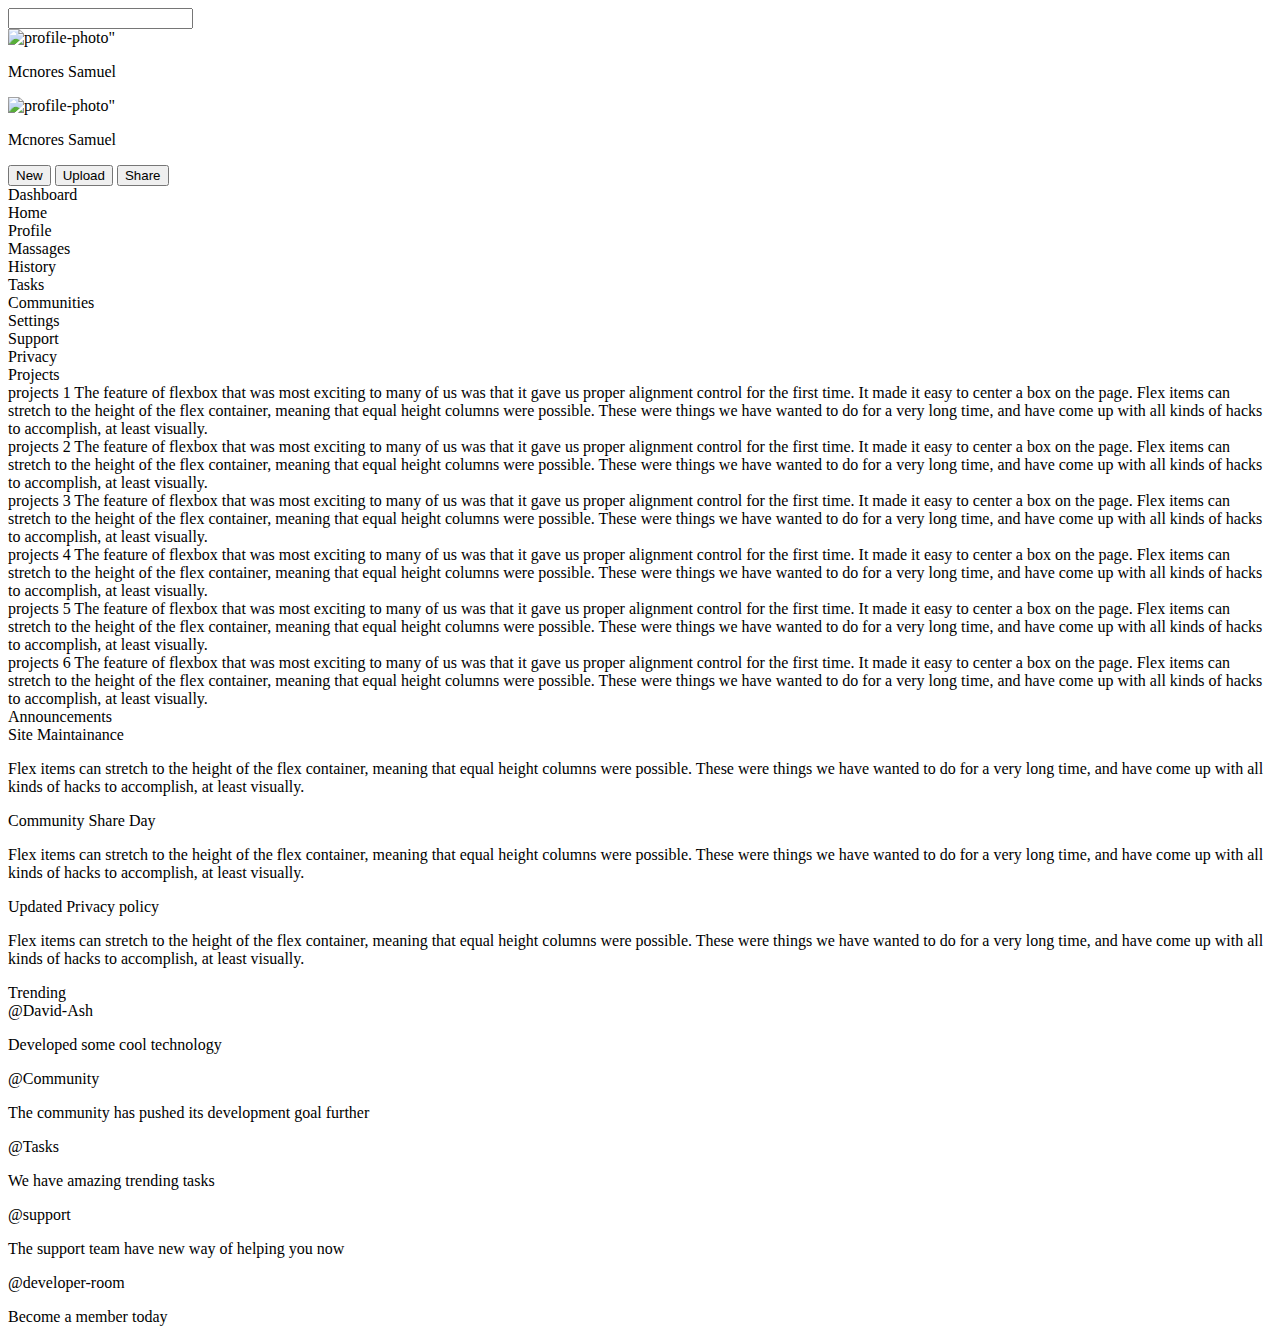
==== index.html @ d77aa501 "first commit" ====
<!DOCTYPE html>
<html lang="en">
    <head>
        <meta charset="UTF-8">
        <meta http-equiv="X-UA-Compatible" content="IE=edge">
        <meta name="viewport" content="width=device-width, initial-scale=1.0">
        <link rel="stylesheet" href="https://cdn.jsdelivr.net/npm/@mdi/font@7.1.96/css/materialdesignicons.min.css">
        <link rel="stylesheet" href="css-file/layout.css">
        <title>Dashboard</title>
    </head>
    <body>
        <div class="main-container">
            <div class="heading">
                <div class="upperhead">
                    <div class="searchbar">
                        <label for="user-search">
                            <span class="mdi mdi-magnify searchIcon"></span>
                            <input list="search-list" type="search" name="user-search" id="user-search">
                            <datalist id="search-list">
                                <option value="Home"></option>
                                <option value="Profile"></option>
                                <option value="Massages"></option>
                                <option value="History"></option>
                                <option value="Tasks"></option>
                                <option value="Communities"></option>
                                <option value="Projects"></option>
                                <option value="announcements"></option>
                                <option value="Calculator"></option>
                                <option value="Portfolio"></option>
                            </datalist>
                        </label>
                        <div class="details">
                            <span class="mdi mdi-bell-ring"></span>
                            <img src="images/profile.jpeg" alt=profile-photo" width="50" height="50">
                            <p class="myname">Mcnores Samuel</p>
                        </div>
                    </div>
                    <div class="admininfo">
                        <div class="admin">
                            <img src="images/profile.jpeg" alt=profile-photo" width="50" height="50">
                            <p>Mcnores Samuel</p>
                        </div>
                        <div class="buttons">
                            <button class="new">New</button>
                            <button class="upload">Upload</button>
                            <button class="share">Share</button>
                        </div>
                    </div>
                </div>
            </div>
            <div class="left-sidebar">
                <header><span class="mdi mdi-view-dashboard"></span> Dashboard</header>
                <div class="activities">
                    <div class="home"> <span class="mdi mdi-home"></span> Home</div>
                    <div class="profile"><span class="mdi mdi-account"></span> Profile</div>
                    <div class="messages"> <span class="mdi mdi-message"></span> Massages</div>
                    <div class="history"><span class="mdi mdi-history"></span> History</div>
                    <div class="tasks"><span class="mdi mdi-table-of-contents"></span> Tasks</div>
                    <div class="community"><span class="mdi mdi-account-group"></span> Communities</div>
                </div>
                <div class="technical">
                    <div class="settings"><span class="mdi mdi-cog"></span> Settings</div>
                    <div class="support"><span class="mdi mdi-face-agent"></span> Support</div>
                    <div class="privacy"><span class="mdi mdi-shield-lock"></span> Privacy</div>
                </div>
            </div>
            <div class="main">
                <header>Projects</header>
                <div class="project-container">
                    <div class="projects">projects 1
                        The feature of flexbox that was most exciting to many of us was that it gave us proper alignment control for the first time. It made it easy to center a box on the page. Flex items can stretch to the height of the flex container, meaning that equal height columns were possible. These were things we have wanted to do for a very long time, and have come up with all kinds of hacks to accomplish, at least visually.
                    </div>
                    <div class="projects">projects 2
                        The feature of flexbox that was most exciting to many of us was that it gave us proper alignment control for the first time. It made it easy to center a box on the page. Flex items can stretch to the height of the flex container, meaning that equal height columns were possible. These were things we have wanted to do for a very long time, and have come up with all kinds of hacks to accomplish, at least visually.
                    </div>
                    <div class="projects">projects 3
                        The feature of flexbox that was most exciting to many of us was that it gave us proper alignment control for the first time. It made it easy to center a box on the page. Flex items can stretch to the height of the flex container, meaning that equal height columns were possible. These were things we have wanted to do for a very long time, and have come up with all kinds of hacks to accomplish, at least visually.
                    </div>
                    <div class="projects">projects 4
                        The feature of flexbox that was most exciting to many of us was that it gave us proper alignment control for the first time. It made it easy to center a box on the page. Flex items can stretch to the height of the flex container, meaning that equal height columns were possible. These were things we have wanted to do for a very long time, and have come up with all kinds of hacks to accomplish, at least visually.
                    </div>
                    <div class="projects">projects 5
                        The feature of flexbox that was most exciting to many of us was that it gave us proper alignment control for the first time. It made it easy to center a box on the page. Flex items can stretch to the height of the flex container, meaning that equal height columns were possible. These were things we have wanted to do for a very long time, and have come up with all kinds of hacks to accomplish, at least visually.
                    </div>
                    <div class="projects">projects 6
                        The feature of flexbox that was most exciting to many of us was that it gave us proper alignment control for the first time. It made it easy to center a box on the page. Flex items can stretch to the height of the flex container, meaning that equal height columns were possible. These were things we have wanted to do for a very long time, and have come up with all kinds of hacks to accomplish, at least visually.
                    </div>
                </div>
            </div>
            <div class="right-sidebar">
                <header>Announcements</header>
                <div class="right">
                    <div class="content-holder1">
                        <div class="maintainance">
                            <header class="right-header">Site Maintainance</header>
                            <p class="special-info"> Flex items can stretch to the height of the flex container, meaning that equal height columns were possible. These were things we have wanted to do for a very long time, and have come up with all kinds of hacks to accomplish, at least visually.</p>
                        </div>
                        <div class="community">
                            <header class="right-header">Community Share Day</header>
                            <p class="special-info"> Flex items can stretch to the height of the flex container, meaning that equal height columns were possible. These were things we have wanted to do for a very long time, and have come up with all kinds of hacks to accomplish, at least visually.</p>
                        </div>
                        <div class="policy">
                            <header class="right-header">Updated Privacy policy</header>
                            <p class="special-info"> Flex items can stretch to the height of the flex container, meaning that equal height columns were possible. These were things we have wanted to do for a very long time, and have come up with all kinds of hacks to accomplish, at least visually.</p>
                        </div>
                    </div>
                    <header>Trending</header>
                    <div class="content-holder2">
                        <div class="person1">
                            <span class="mdi mdi-account"></span> @David-Ash
                            <p>Developed some cool technology</p>
                        </div>
                        <div class="person2">
                            <span class="mdi mdi-account"></span> @Community
                            <p>The community has pushed its development goal further</p>
                        </div>
                        <div class="person3">
                            <span class="mdi mdi-account"></span> @Tasks
                            <p>We have amazing trending tasks</p>
                        </div>
                        <div class="person4">
                            <span class="mdi mdi-account"></span> @support
                            <p>The support team have new way of helping you now</p>
                        </div>
                        <div class="person5">
                            <span class="mdi mdi-account"></span> @developer-room
                            <p>Become a member today</p>
                        </div>
                    </div>
                </div>
            </div>
            <div class="footer"></div>
        </div>
        
    </body>
</html>
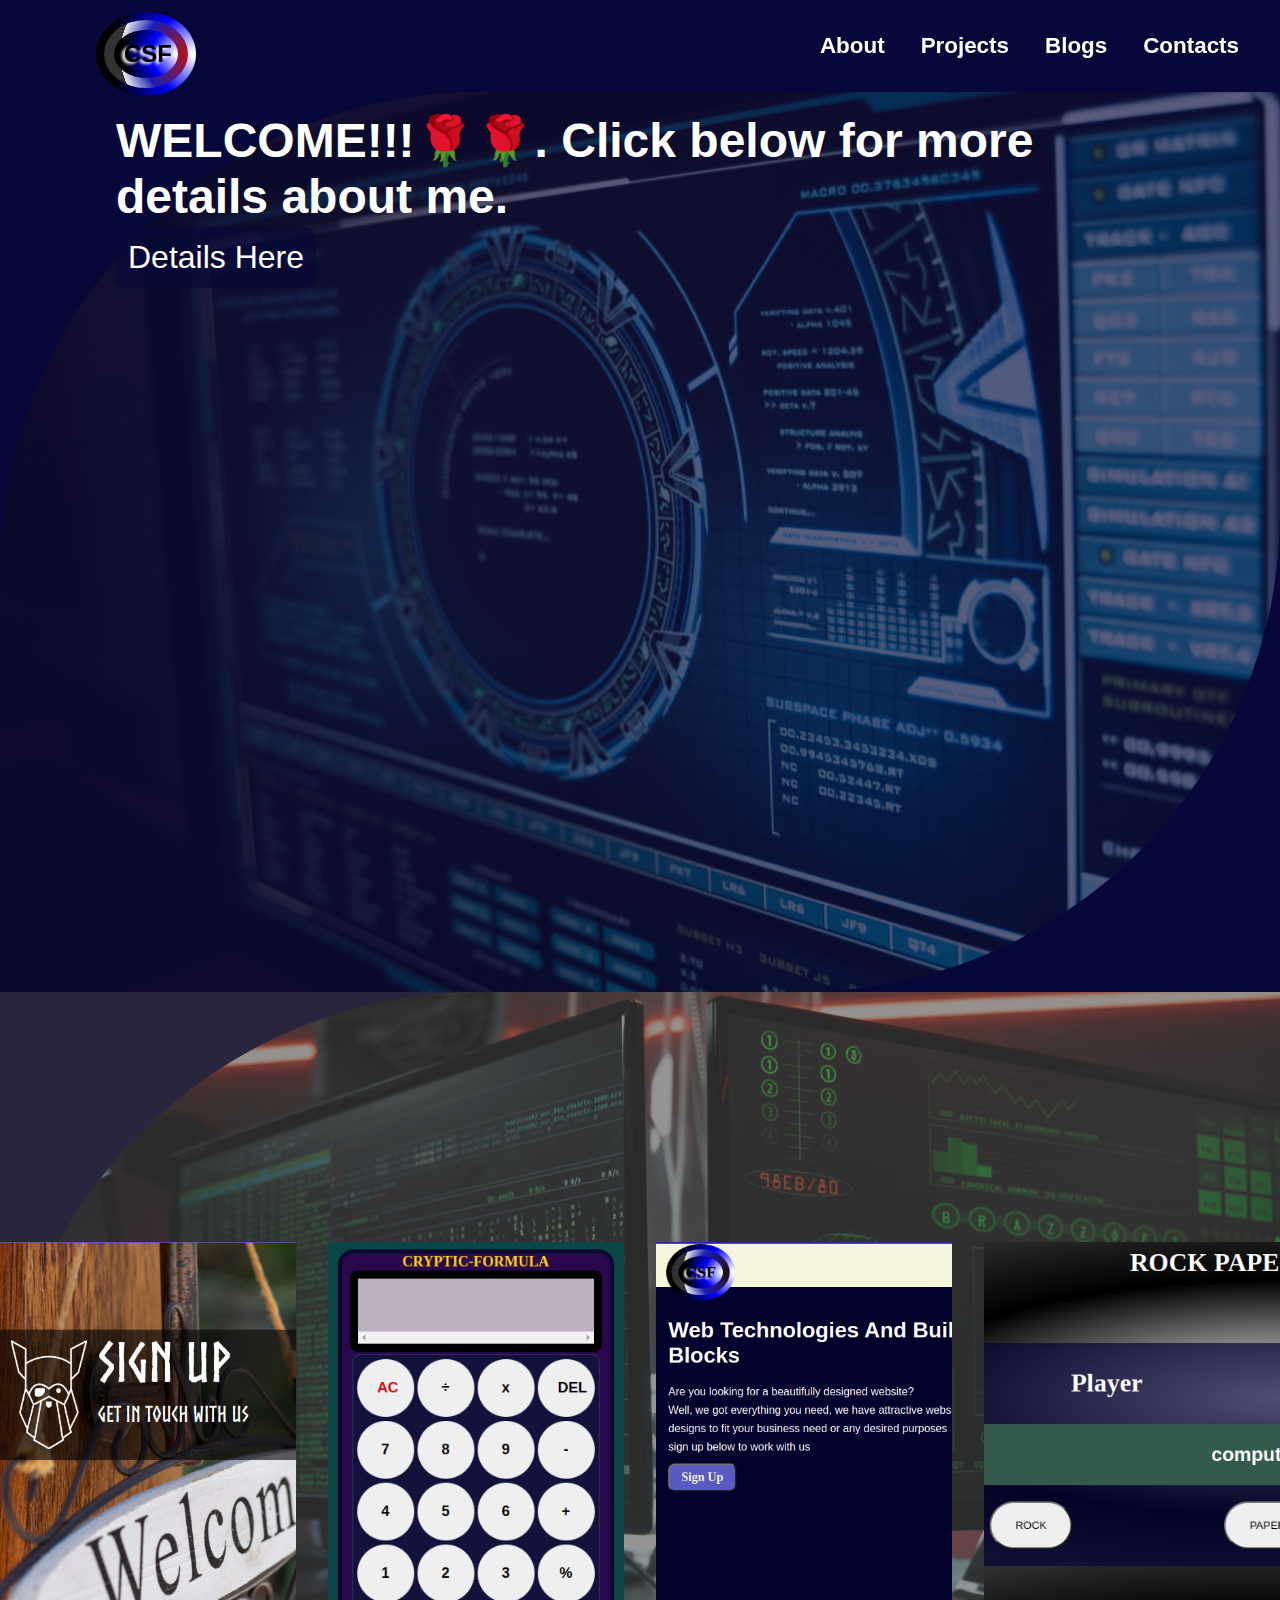
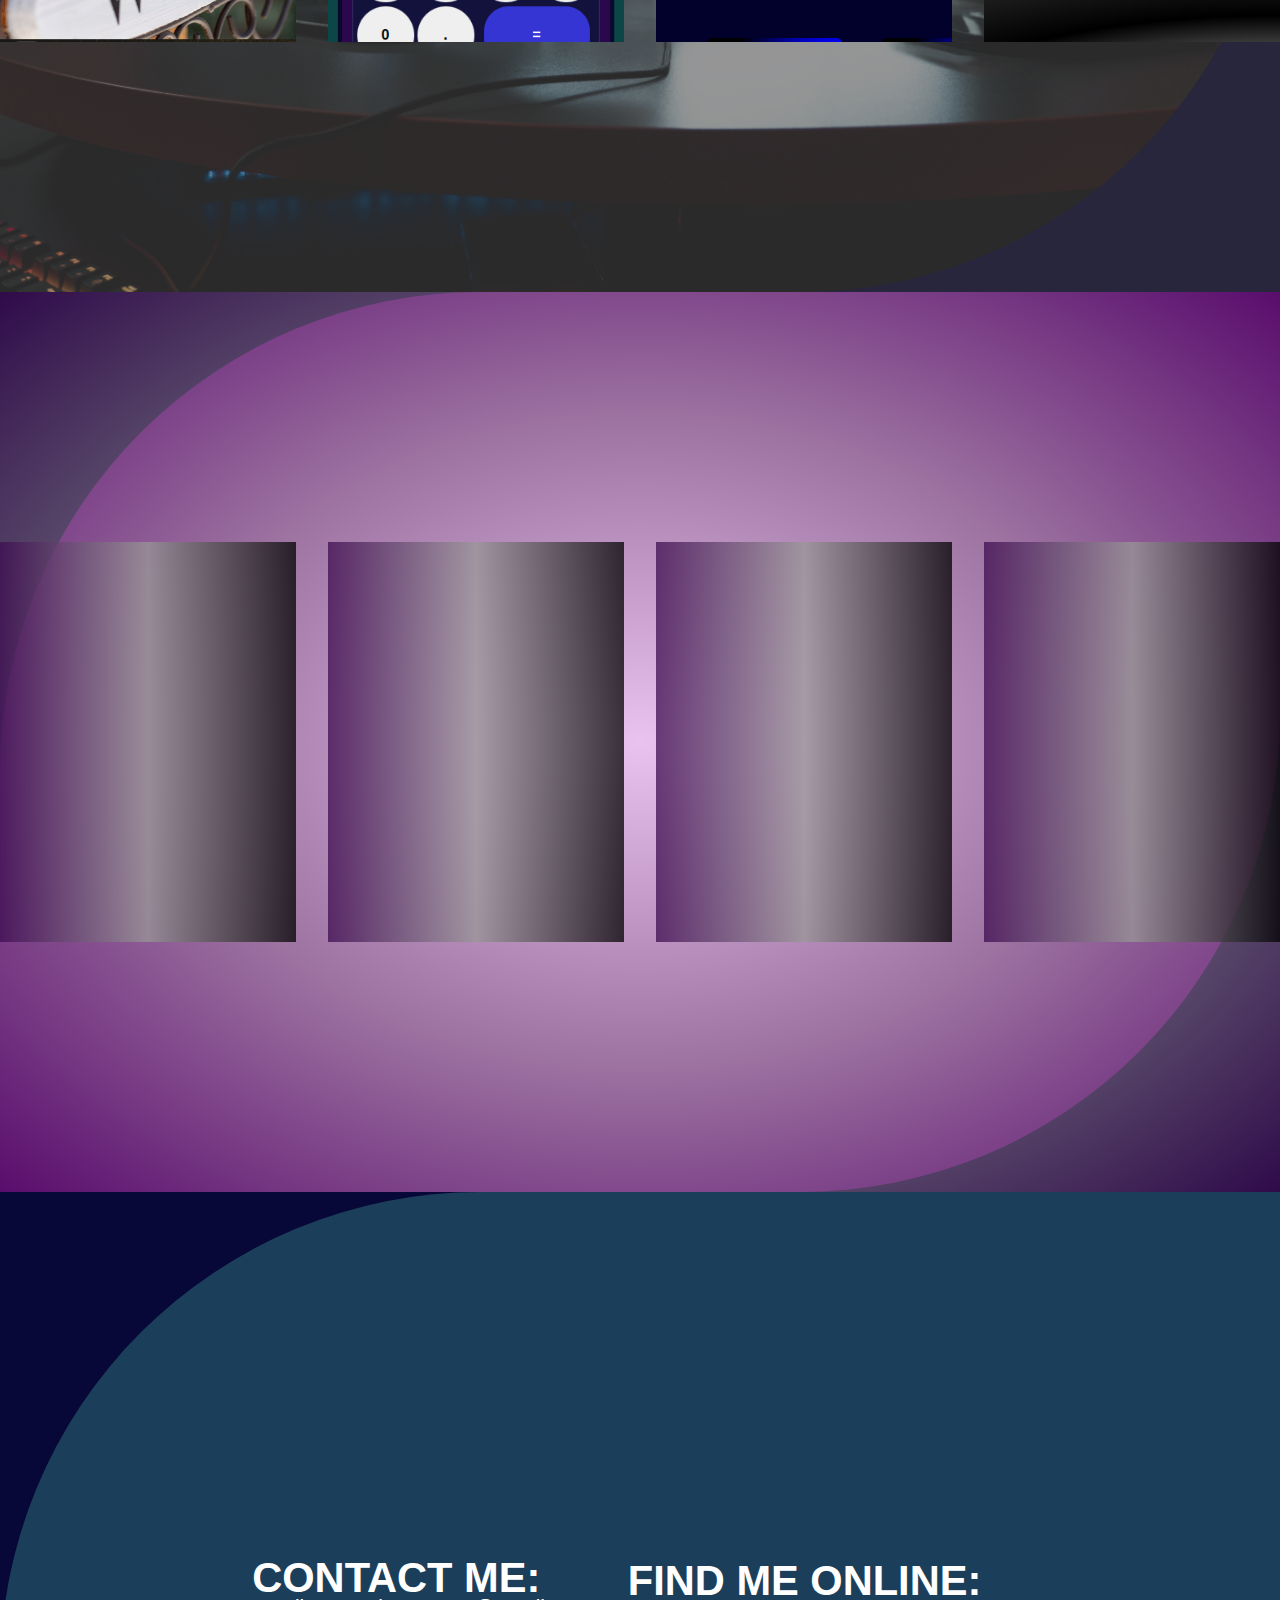
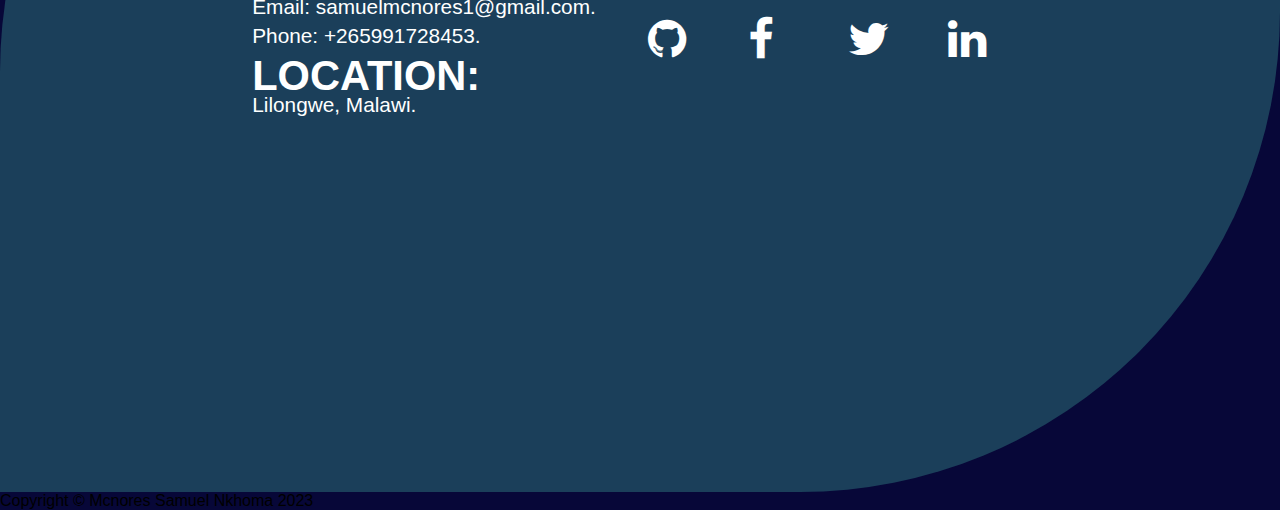
==== commit 2ab0356c: "this is one mega web profile" ====
--- a/index.html
+++ b/index.html
@@ -4,133 +4,86 @@
         <meta charset="UTF-8">
         <meta http-equiv="X-UA-Compatible" content="IE=edge">
         <meta name="viewport" content="width=device-width, initial-scale=1.0">
-        <link rel="stylesheet" href="https://cdn.jsdelivr.net/npm/@mdi/font@7.1.96/css/materialdesignicons.min.css">
-        <link rel="stylesheet" href="css-file/layout.css">
-        <title>Dashboard</title>
+        <link rel="stylesheet" href="/my_portfolio/css/headerAndlogo.css">
+        <link rel="stylesheet" href="/my_portfolio/css/animation.css">
+        <link rel="stylesheet" href="/my_portfolio/css/main.css">
+        <link rel="stylesheet" href="https://cdnjs.cloudflare.com/ajax/libs/font-awesome/4.7.0/css/font-awesome.min.css">
+        <script src="/my_portfolio/js_files/animation.js" defer></script>
+        <title>My portfolio</title>
     </head>
     <body>
-        <div class="main-container">
-            <div class="heading">
-                <div class="upperhead">
-                    <div class="searchbar">
-                        <label for="user-search">
-                            <span class="mdi mdi-magnify searchIcon"></span>
-                            <input list="search-list" type="search" name="user-search" id="user-search">
-                            <datalist id="search-list">
-                                <option value="Home"></option>
-                                <option value="Profile"></option>
-                                <option value="Massages"></option>
-                                <option value="History"></option>
-                                <option value="Tasks"></option>
-                                <option value="Communities"></option>
-                                <option value="Projects"></option>
-                                <option value="announcements"></option>
-                                <option value="Calculator"></option>
-                                <option value="Portfolio"></option>
-                            </datalist>
-                        </label>
-                        <div class="details">
-                            <span class="mdi mdi-bell-ring"></span>
-                            <img src="images/profile.jpeg" alt=profile-photo" width="50" height="50">
-                            <p class="myname">Mcnores Samuel</p>
-                        </div>
+        <nav class="navigation">
+            <div class="logo">
+              <div class="below">
+                  <div class="inlogo"><span>CSF</span></div>
+              </div>
+          </div>
+            <ul class="nav-container">
+                <li class="list"><a href="#about">About</a></li>
+                <li class="list"><a href="#projects">Projects</a></li>
+                <li class="list"><a href="#blogs">Blogs</a></li>
+                <li class="list"><a href="#contacts">Contacts</a></li>
+            </ul>
+        </nav>
+        <div class="about-info">
+            <section class="about" id="about">
+                    <div class="my-info">
+                        <div class="writeInfo">WELCOME!!!🌹🌹. Click below for more details about me.</div>
+                        <button>Details Here</button>
                     </div>
-                    <div class="admininfo">
-                        <div class="admin">
-                            <img src="images/profile.jpeg" alt=profile-photo" width="50" height="50">
-                            <p>Mcnores Samuel</p>
-                        </div>
-                        <div class="buttons">
-                            <button class="new">New</button>
-                            <button class="upload">Upload</button>
-                            <button class="share">Share</button>
-                        </div>
+                </div>
+            </section>
+        </div>
+        <section class="projects" id="projects">
+            <div class="projects-sec">
+                <div class="project1"></div>
+                <div class="project2"></div>
+                <div class="project3"></div>
+                <div class="project4"></div>
+            </div>
+        </section>
+        <section class="blogs" id="blogs">
+            <div class="blog-sec">
+                <div class="post1"></div>
+                <div class="post2"></div>
+                <div class="post3"></div>
+                <div class="post4"></div>
+            </div>
+        </section>
+        <section class="contacts" id="contacts">
+            <div class="contact-sec">
+                <div>
+                    <h1>CONTACT ME:</h1>
+                    <p>Email: samuelmcnores1@gmail.com.</p>
+                    <p>Phone: +265991728453.</p>
+                    <h1 class="location">LOCATION:</h1>
+                    <p>Lilongwe, Malawi.</p>
+                </div>
+                <div class="online">
+                    <h1 class="head">FIND ME ONLINE:</h1>
+                    <div class="icon-holder1">
+                        <a href="https://github.com/Mcnores-Samuel" class="icon" target="_blank">
+                            <i class="fa fa-github fa-2x"></i>
+                        </a>
+                    </div>
+                    <div class="icon-holder2">
+                        <a href="https://web.facebook.com/mcnores.samuel.3" class="icon" target="_blank">
+                            <i class="fa fa-facebook fa-2x"></i>
+                        </a>
+                    </div>
+                    <div class="icon-holder3">
+                        <a href="https://twitter.com/SMcnores" class="icon" target="_blank">
+                            <i class="fa fa-twitter fa-2x"></i>
+                        </a>
+                    </div>
+                    <div class="icon-holder4">
+                        <a href="https://www.linkedin.com/in/mcnores-samuel-a4020b21b/" class="icon" target="_blank">
+                            <i class="fa fa-linkedin fa-2x"></i>
+                        </a>
                     </div>
                 </div>
             </div>
-            <div class="left-sidebar">
-                <header><span class="mdi mdi-view-dashboard"></span> Dashboard</header>
-                <div class="activities">
-                    <div class="home"> <span class="mdi mdi-home"></span> Home</div>
-                    <div class="profile"><span class="mdi mdi-account"></span> Profile</div>
-                    <div class="messages"> <span class="mdi mdi-message"></span> Massages</div>
-                    <div class="history"><span class="mdi mdi-history"></span> History</div>
-                    <div class="tasks"><span class="mdi mdi-table-of-contents"></span> Tasks</div>
-                    <div class="community"><span class="mdi mdi-account-group"></span> Communities</div>
-                </div>
-                <div class="technical">
-                    <div class="settings"><span class="mdi mdi-cog"></span> Settings</div>
-                    <div class="support"><span class="mdi mdi-face-agent"></span> Support</div>
-                    <div class="privacy"><span class="mdi mdi-shield-lock"></span> Privacy</div>
-                </div>
-            </div>
-            <div class="main">
-                <header>Projects</header>
-                <div class="project-container">
-                    <div class="projects">projects 1
-                        The feature of flexbox that was most exciting to many of us was that it gave us proper alignment control for the first time. It made it easy to center a box on the page. Flex items can stretch to the height of the flex container, meaning that equal height columns were possible. These were things we have wanted to do for a very long time, and have come up with all kinds of hacks to accomplish, at least visually.
-                    </div>
-                    <div class="projects">projects 2
-                        The feature of flexbox that was most exciting to many of us was that it gave us proper alignment control for the first time. It made it easy to center a box on the page. Flex items can stretch to the height of the flex container, meaning that equal height columns were possible. These were things we have wanted to do for a very long time, and have come up with all kinds of hacks to accomplish, at least visually.
-                    </div>
-                    <div class="projects">projects 3
-                        The feature of flexbox that was most exciting to many of us was that it gave us proper alignment control for the first time. It made it easy to center a box on the page. Flex items can stretch to the height of the flex container, meaning that equal height columns were possible. These were things we have wanted to do for a very long time, and have come up with all kinds of hacks to accomplish, at least visually.
-                    </div>
-                    <div class="projects">projects 4
-                        The feature of flexbox that was most exciting to many of us was that it gave us proper alignment control for the first time. It made it easy to center a box on the page. Flex items can stretch to the height of the flex container, meaning that equal height columns were possible. These were things we have wanted to do for a very long time, and have come up with all kinds of hacks to accomplish, at least visually.
-                    </div>
-                    <div class="projects">projects 5
-                        The feature of flexbox that was most exciting to many of us was that it gave us proper alignment control for the first time. It made it easy to center a box on the page. Flex items can stretch to the height of the flex container, meaning that equal height columns were possible. These were things we have wanted to do for a very long time, and have come up with all kinds of hacks to accomplish, at least visually.
-                    </div>
-                    <div class="projects">projects 6
-                        The feature of flexbox that was most exciting to many of us was that it gave us proper alignment control for the first time. It made it easy to center a box on the page. Flex items can stretch to the height of the flex container, meaning that equal height columns were possible. These were things we have wanted to do for a very long time, and have come up with all kinds of hacks to accomplish, at least visually.
-                    </div>
-                </div>
-            </div>
-            <div class="right-sidebar">
-                <header>Announcements</header>
-                <div class="right">
-                    <div class="content-holder1">
-                        <div class="maintainance">
-                            <header class="right-header">Site Maintainance</header>
-                            <p class="special-info"> Flex items can stretch to the height of the flex container, meaning that equal height columns were possible. These were things we have wanted to do for a very long time, and have come up with all kinds of hacks to accomplish, at least visually.</p>
-                        </div>
-                        <div class="community">
-                            <header class="right-header">Community Share Day</header>
-                            <p class="special-info"> Flex items can stretch to the height of the flex container, meaning that equal height columns were possible. These were things we have wanted to do for a very long time, and have come up with all kinds of hacks to accomplish, at least visually.</p>
-                        </div>
-                        <div class="policy">
-                            <header class="right-header">Updated Privacy policy</header>
-                            <p class="special-info"> Flex items can stretch to the height of the flex container, meaning that equal height columns were possible. These were things we have wanted to do for a very long time, and have come up with all kinds of hacks to accomplish, at least visually.</p>
-                        </div>
-                    </div>
-                    <header>Trending</header>
-                    <div class="content-holder2">
-                        <div class="person1">
-                            <span class="mdi mdi-account"></span> @David-Ash
-                            <p>Developed some cool technology</p>
-                        </div>
-                        <div class="person2">
-                            <span class="mdi mdi-account"></span> @Community
-                            <p>The community has pushed its development goal further</p>
-                        </div>
-                        <div class="person3">
-                            <span class="mdi mdi-account"></span> @Tasks
-                            <p>We have amazing trending tasks</p>
-                        </div>
-                        <div class="person4">
-                            <span class="mdi mdi-account"></span> @support
-                            <p>The support team have new way of helping you now</p>
-                        </div>
-                        <div class="person5">
-                            <span class="mdi mdi-account"></span> @developer-room
-                            <p>Become a member today</p>
-                        </div>
-                    </div>
-                </div>
-            </div>
-            <div class="footer"></div>
-        </div>
-        
+        </section>
+        <footer>Copyright &COPY; Mcnores Samuel Nkhoma 2023</footer>
     </body>
 </html>--- a/my_portfolio/css/headerAndlogo.css
+++ b/my_portfolio/css/headerAndlogo.css
@@ -0,0 +1,58 @@
+.below {
+    background: radial-gradient(circle at 100%, rgb(182, 21, 21), rgb(26, 29, 179) 50%, #eee 75%, #333 75%);
+    padding: 10px;
+    border-radius: 50%;
+}
+
+.logo {
+    width: 100px;
+    background: radial-gradient(circle at 100%, white 3%, blue 40%, rgb(2, 2, 2) 80%);
+    padding: 8px;
+    font-weight: bolder;
+    font-size: x-large;
+    font-stretch: expanded;
+    border-radius: 50%;
+    transition: transform .6s ease-in-out;
+    position: absolute;
+    top: 12px;
+    left: 6rem;
+}
+
+.inlogo {
+    padding: 10px;
+    border-radius: 50%;
+    background: radial-gradient(circle at 100%, white 3%, blue 40%, black 80%);
+}
+
+span {
+    text-shadow: -3px 2px 3px white;
+}
+
+.navigation {
+    padding: 25px;
+    position: sticky;
+    top: -1px;
+}
+.nav-container {
+    display: flex;
+    justify-content: flex-end;
+}
+
+.list {
+    list-style-type: none;
+    padding: 8px 16px;
+    transition: .5s ease-in-out;
+    padding-left: 20px;
+}
+
+.list:hover {
+    transform: scale(1.5);
+    font-size: 1.9rem;
+}
+
+a {
+    text-decoration: none;
+    font-size: 1.4rem;
+    font-weight: bold;
+    color: white;
+}
--- a/my_portfolio/css/animation.css
+++ b/my_portfolio/css/animation.css
@@ -0,0 +1,11 @@
+.introInfo {
+    border-right: .05em solid;
+    animation: caret 1s steps(1) infinite;
+  }
+  
+  @keyframes caret {
+    50% {
+      border-color: transparent;
+    }
+  }
+
--- a/my_portfolio/css/main.css
+++ b/my_portfolio/css/main.css
@@ -0,0 +1,153 @@
+:root {
+    --backgrounds: #07073ba6;;
+}
+html {
+    scroll-behavior: smooth;
+}
+* {
+    margin: 0;
+    padding: 0;
+    box-sizing: border-box;
+}
+
+body {
+    background-color: #070738;
+    position: relative;
+    font-family:  sans-serif, system-ui, -apple-system, BlinkMacSystemFont, 'Segoe UI', Roboto, Oxygen, Ubuntu, Cantarell, 'Open Sans', 'Helvetica Neue';
+}
+.about-info {
+    background-image: url(../images/pexels-tima-miroshnichenko-5380642.jpg);
+    background-repeat: no-repeat;
+    background-size: cover;
+}
+
+.my-info {
+    width: 80%;
+    margin-left: 6rem;
+}
+
+.about, .projects, .blogs, .contacts {
+    width: 100vw;
+    height: 100vh;
+}
+
+.navigation, .about {
+    background-color: var(--backgrounds);
+}
+
+.projects, .blogs, .contacts, .about-info{
+    border-top-left-radius: 30rem;
+    border-bottom-right-radius: 30rem;
+}
+
+.about {
+    color: #ffffff;
+    font-size: 3rem;
+    font-weight: bold;
+    padding: 20px;
+    overflow: auto;
+}
+
+button {
+    padding: 12px;
+    font-size: 2rem;
+    color: #ffffff;
+    border: none;
+    border-radius: 12px;
+    background-color: var(--backgrounds);
+}
+
+button:hover{
+    transition: .4s ease-out;
+    transform: scale(1.2);
+    box-shadow: -3px 3px 3px 5px rgb(55, 120, 122);
+    cursor: pointer;
+}
+/**/
+.projects-sec, .blog-sec, .contact-sec {
+    width: 100%;
+    height: 100%;
+    display: flex;
+    justify-content: center;
+    align-items: center;
+    gap: 2rem;
+}
+
+.projects-sec {
+    background-color: #423f3f8c;
+}
+.projects {
+    background-image: url(../images/pexels-tima-miroshnichenko-5380792.jpg);
+    background-repeat: no-repeat;
+    background-size: cover;
+}
+
+.projects > div > div, .blogs > div > div {
+    width: 300px;
+    height: 400px;
+    background-repeat: no-repeat;
+    background-size: cover;
+}
+ 
+.project1 {
+    background-image: url(../images/sign-up.png);
+}
+
+.project2 {
+    background-image: url(../images/calculator.png);
+}
+
+.project3 {
+    background-image: url(../images/homepage.png);
+}
+.project4 {
+    background-image: url(../images/game.png);
+}
+.introInfo {
+    text-shadow: none;
+}
+
+.blog-sec {
+    background: radial-gradient(#ffffffbf, #999797bf, #3d0c50bf);
+}
+
+.blog-sec > div {
+    background: linear-gradient(270deg, #000000bf, #999797bf, #3d0c50bf);
+}
+.blogs {
+    background-color: #ad0fc2;
+}
+
+.contacts {
+    background: #1b3f5a;
+    color: white;
+    font-size: 1.3rem;
+    line-height: 1.8rem;
+}
+
+.online {
+    display: grid;
+    grid-template-columns: repeat(4, 100px);
+    grid-template-rows: repeat(3, 50px);
+}
+
+.head {
+    grid-column: 1 / 5;
+    grid-row: 1 / 2;
+}
+.location {
+    margin-top: 12px;
+}
+/* Style all font awesome icons */
+.icon {
+    padding: 20px;
+    width: 50px;
+    text-align: center;
+    text-decoration: none;
+  }
+  
+  /* Add a hover effect if you want */
+  .fa:hover {
+    opacity: 0.7;
+  }
+  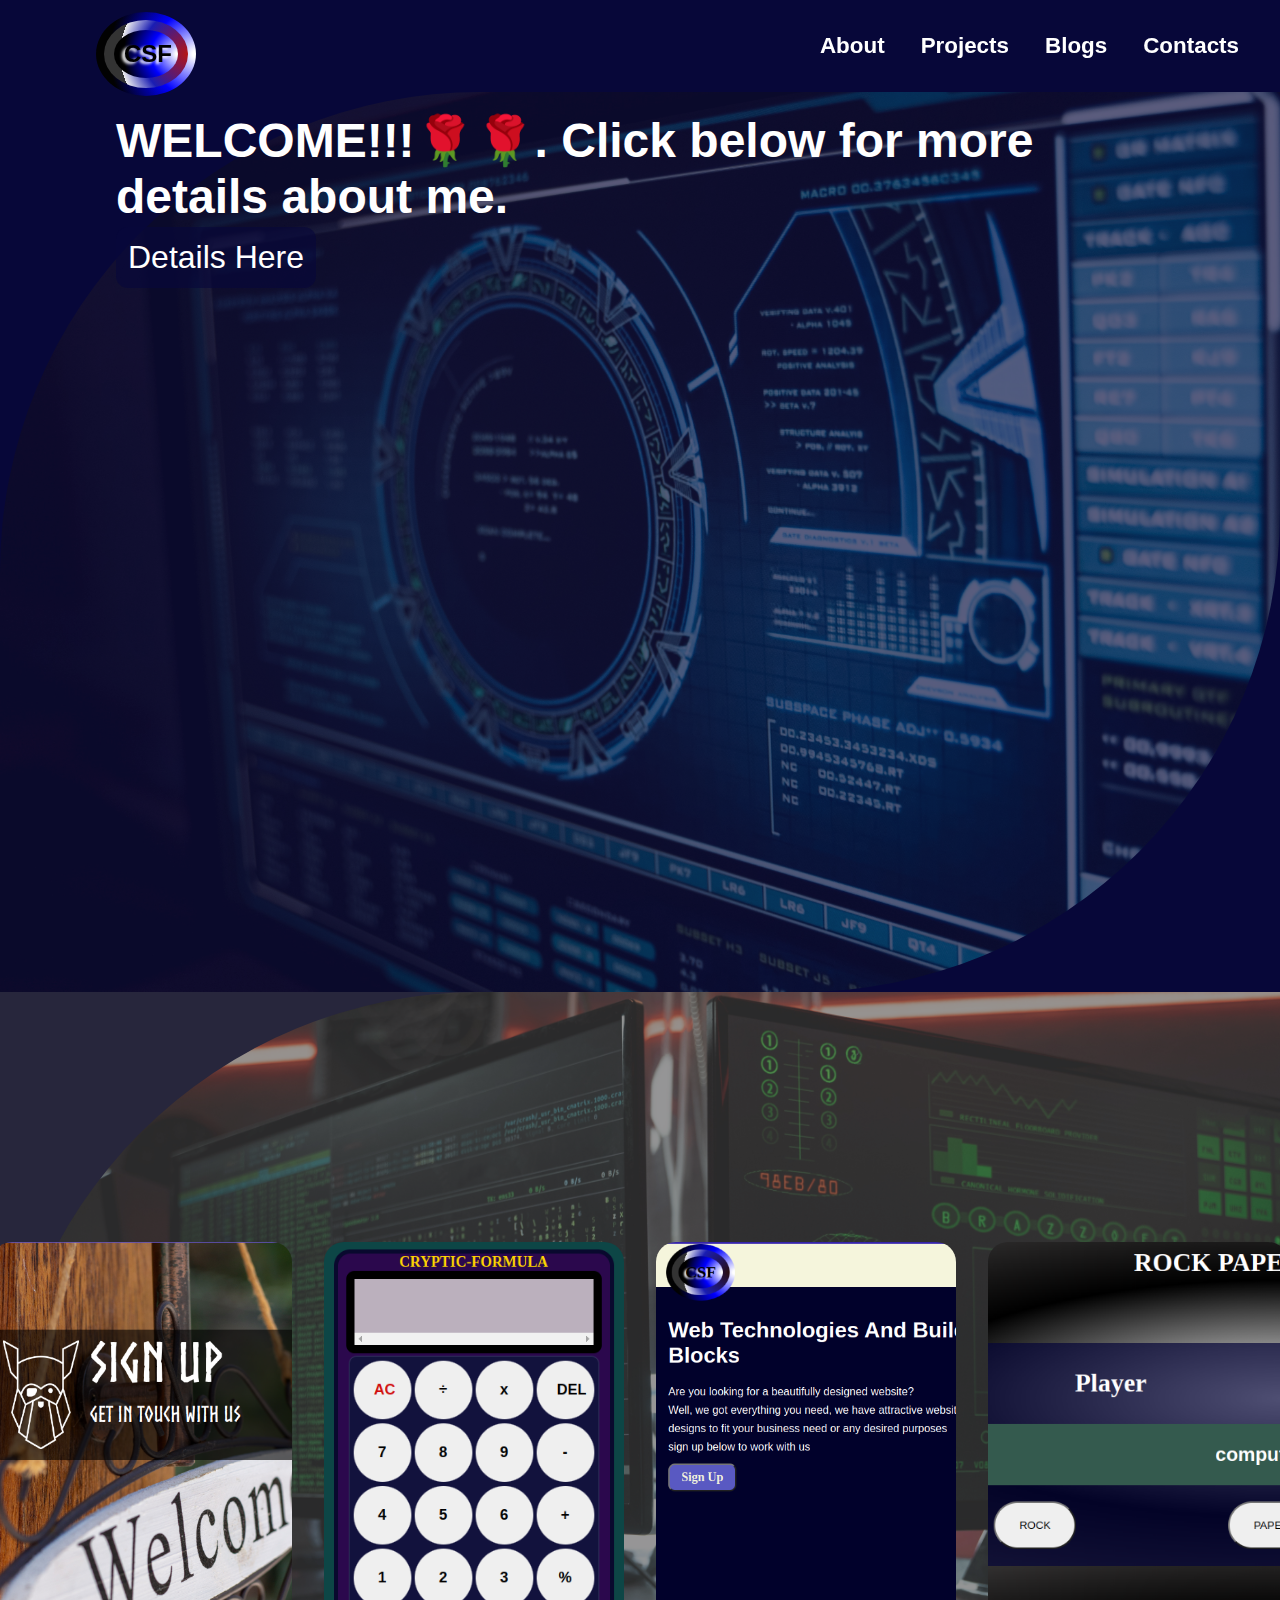
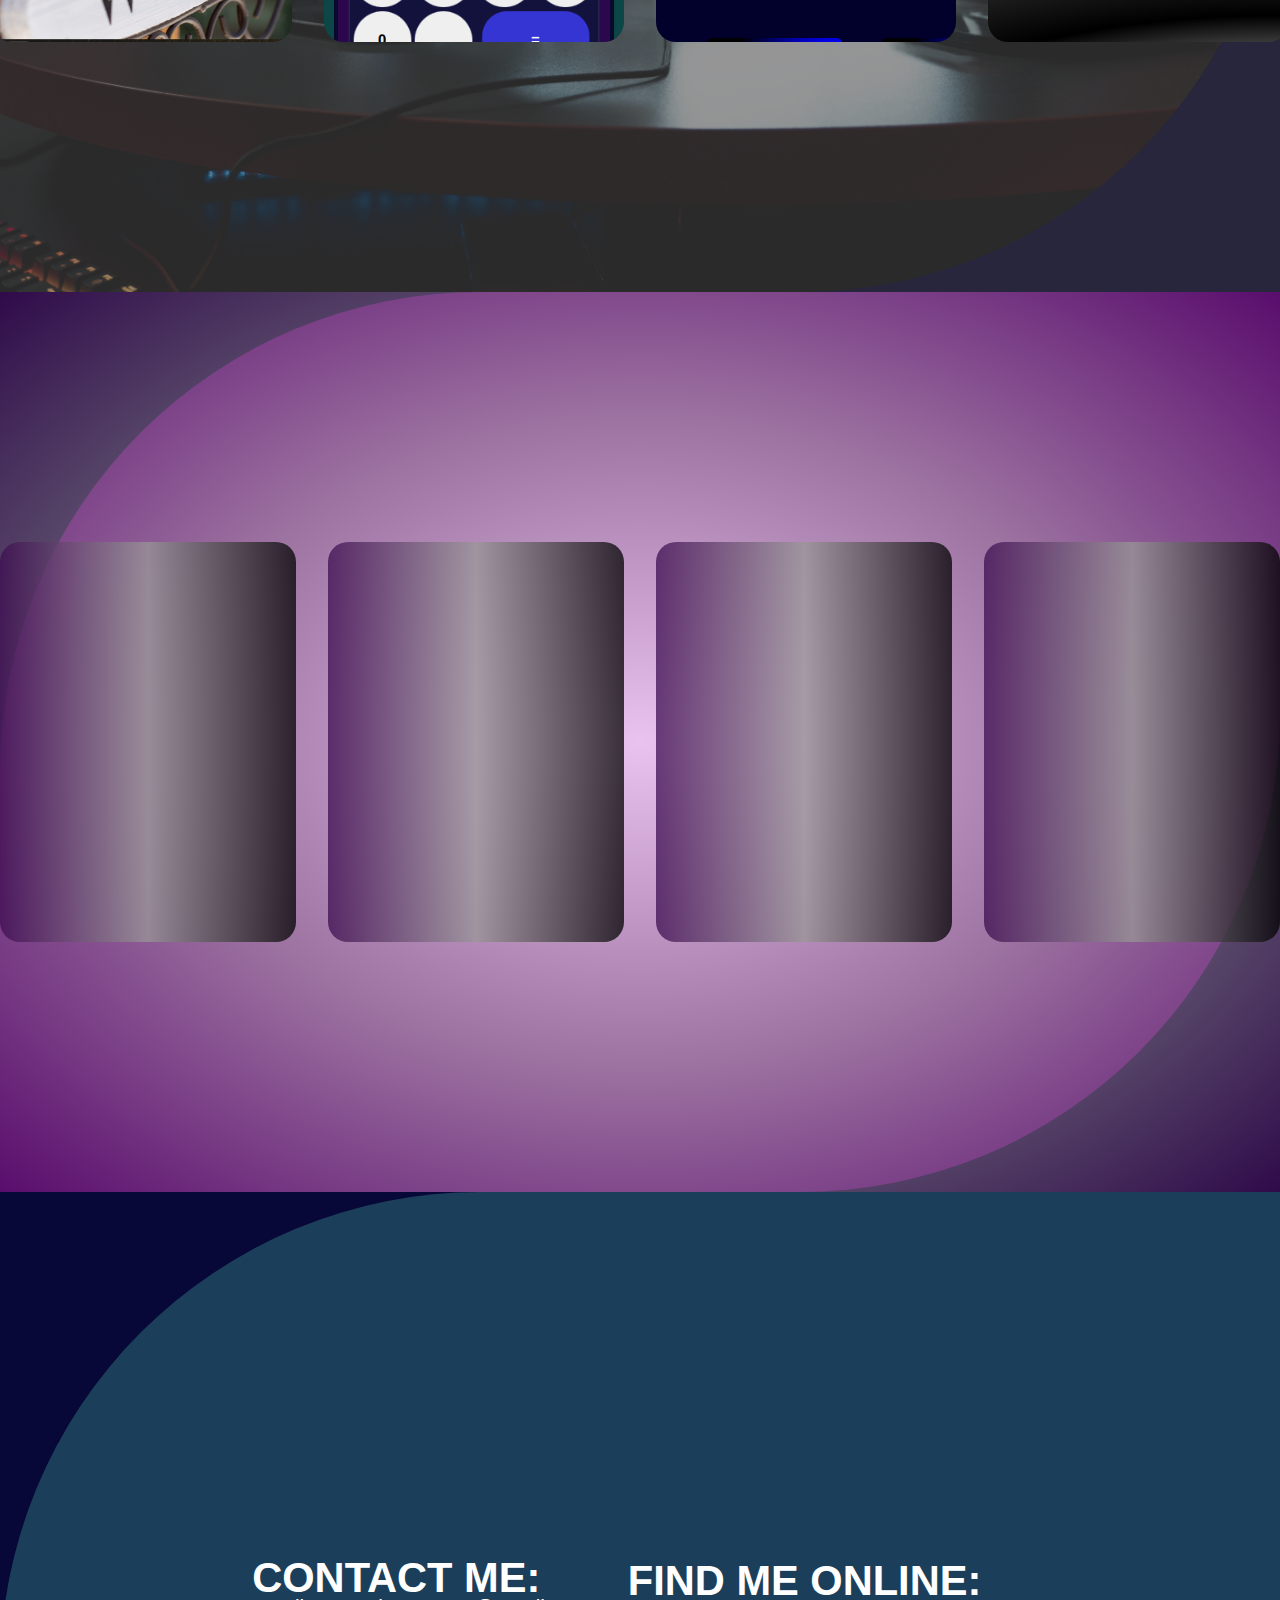
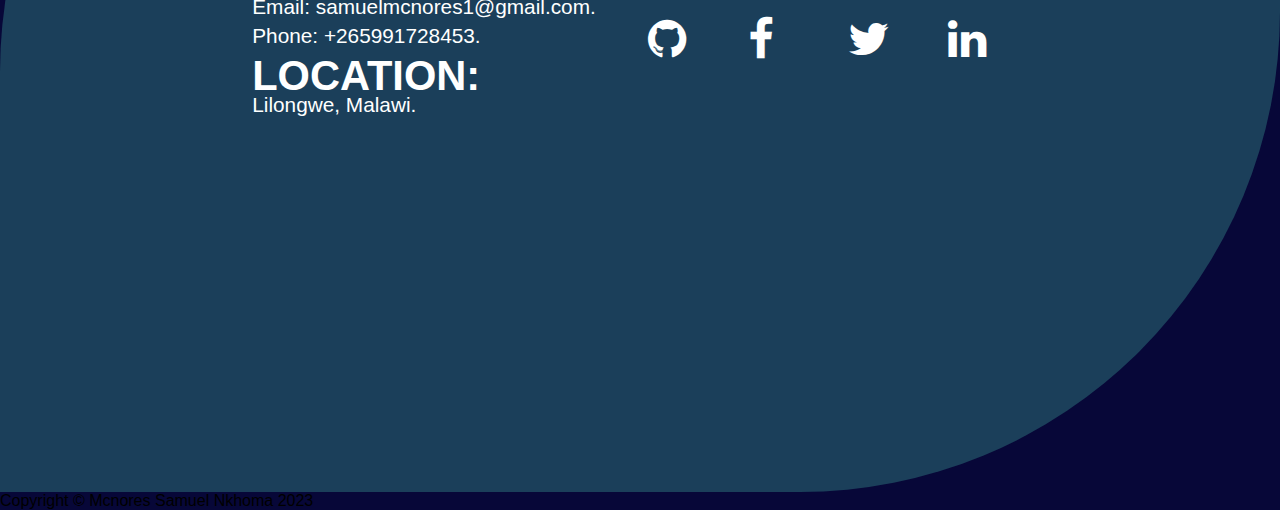
==== commit 3656d3db: "added links to the projects in the portfolio" ====
--- a/index.html
+++ b/index.html
@@ -4,11 +4,11 @@
         <meta charset="UTF-8">
         <meta http-equiv="X-UA-Compatible" content="IE=edge">
         <meta name="viewport" content="width=device-width, initial-scale=1.0">
-        <link rel="stylesheet" href="/my_portfolio/css/headerAndlogo.css">
-        <link rel="stylesheet" href="/my_portfolio/css/animation.css">
-        <link rel="stylesheet" href="/my_portfolio/css/main.css">
+        <link rel="stylesheet" href="my_portfolio/css/headerAndlogo.css">
+        <link rel="stylesheet" href="my_portfolio/css/animation.css">
+        <link rel="stylesheet" href="my_portfolio/css/main.css">
         <link rel="stylesheet" href="https://cdnjs.cloudflare.com/ajax/libs/font-awesome/4.7.0/css/font-awesome.min.css">
-        <script src="/my_portfolio/js_files/animation.js" defer></script>
+        <script src="my_portfolio/js_files/animation.js" defer></script>
         <title>My portfolio</title>
     </head>
     <body>
@@ -36,10 +36,18 @@
         </div>
         <section class="projects" id="projects">
             <div class="projects-sec">
-                <div class="project1"></div>
-                <div class="project2"></div>
-                <div class="project3"></div>
-                <div class="project4"></div>
+                <a href="Project-Sign-Up-Form/index.html" target="_blank">
+                    <div class="project1"></div>
+                </a>
+                <a href="Project-Calculator/index.html" target="_blank">
+                    <div class="project2"></div>
+                </a>
+                <a href="project_landing_page/index.html" target="_blank">
+                    <div class="project3"></div>
+                </a>
+                <a href="Rock-Paper-Scissors/index.html">
+                    <div class="project4"></div>
+                </a>
             </div>
         </section>
         <section class="blogs" id="blogs">
--- a/my_portfolio/css/main.css
+++ b/my_portfolio/css/main.css
@@ -82,11 +82,12 @@
     background-size: cover;
 }
 
-.projects > div > div, .blogs > div > div {
+.projects > div > a > div, .blogs > div > div {
     width: 300px;
     height: 400px;
     background-repeat: no-repeat;
     background-size: cover;
+    border-radius: 20px;
 }
  
 .project1 {
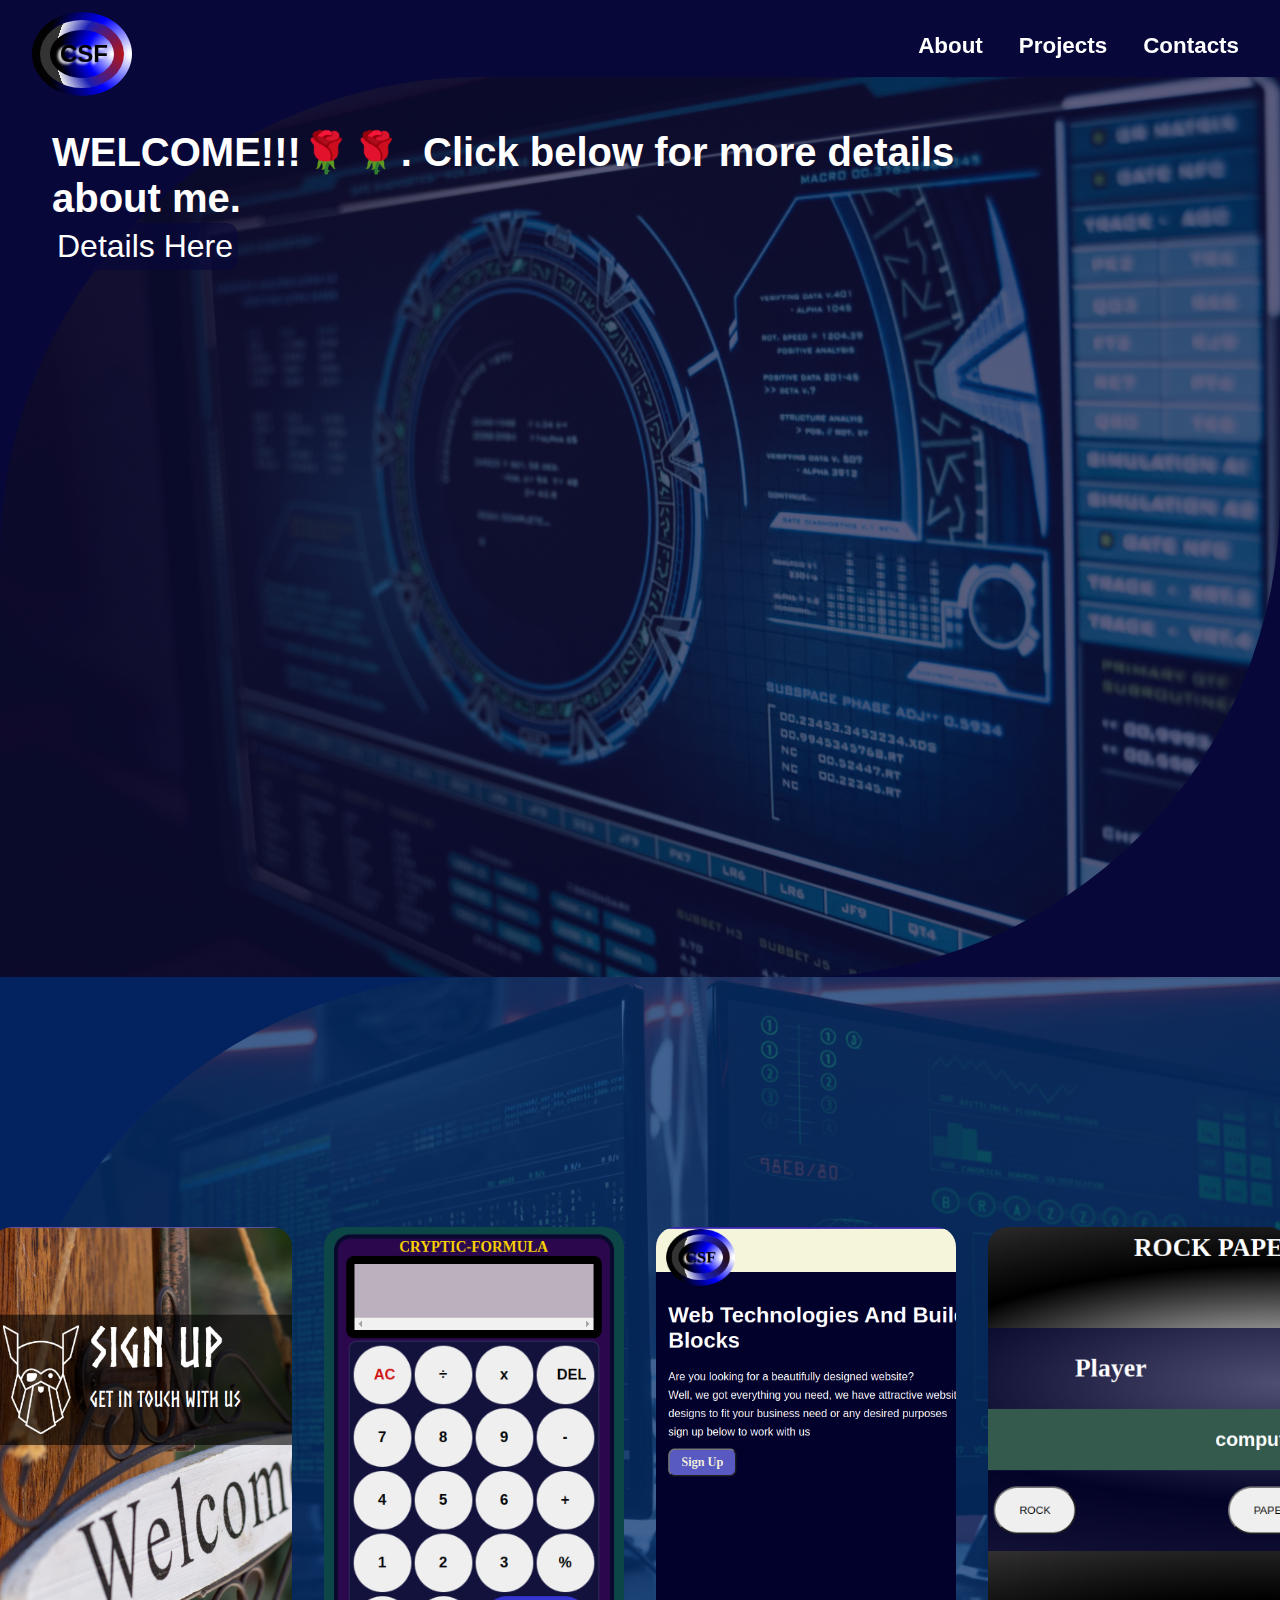
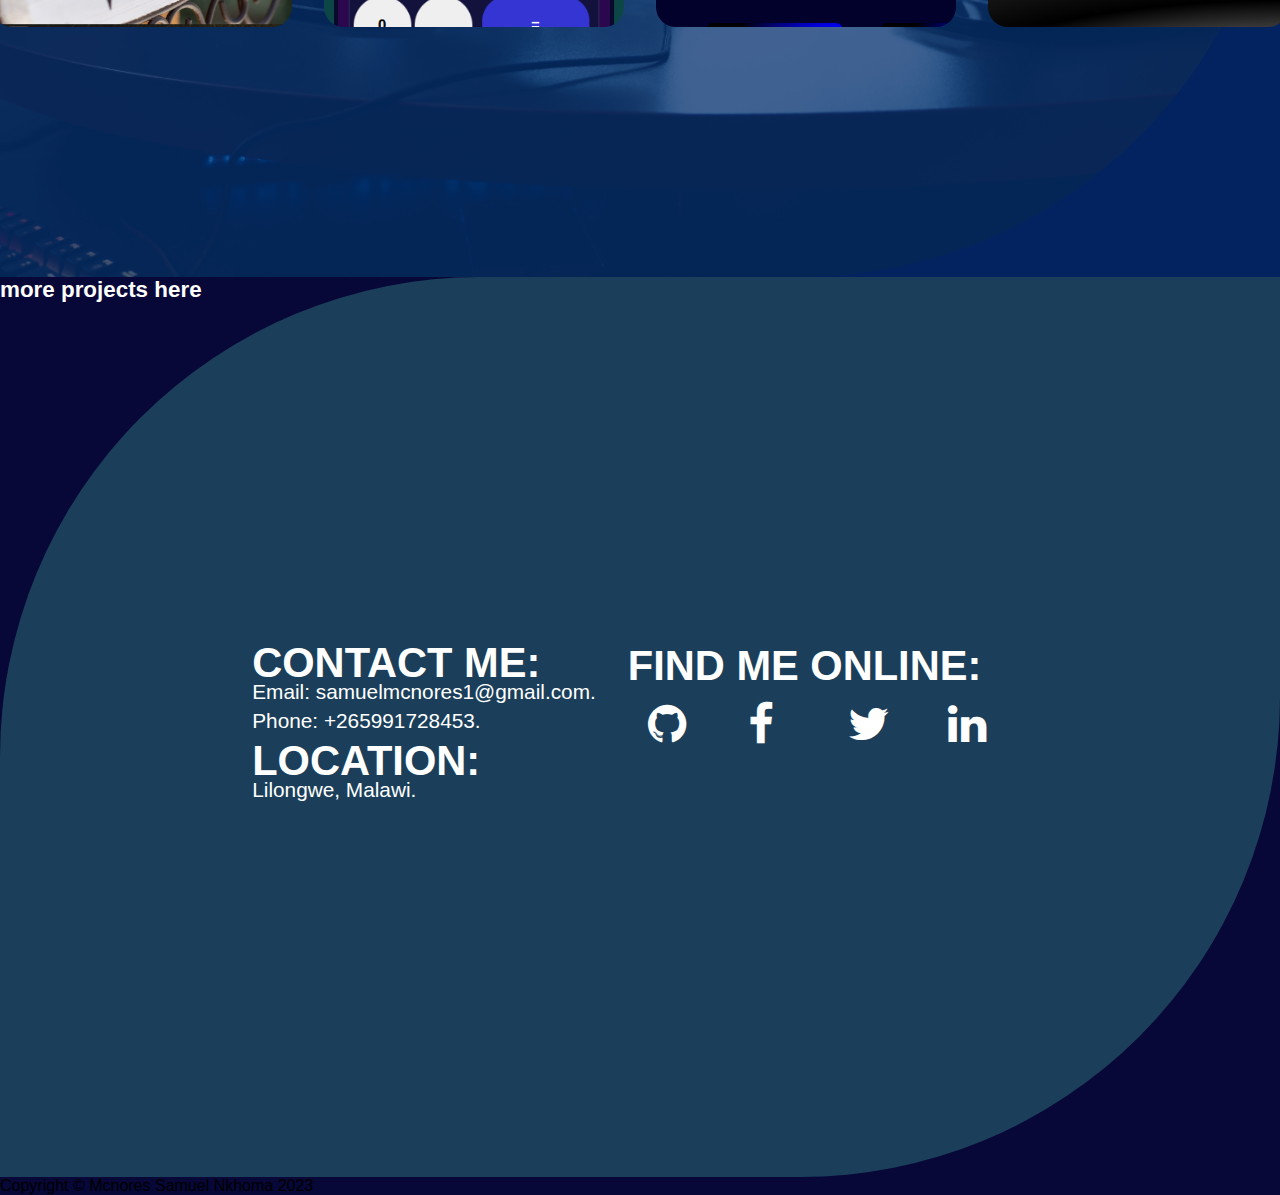
==== commit 7fd149af: "updated the portofolio project" ====
--- a/index.html
+++ b/index.html
@@ -7,6 +7,7 @@
         <link rel="stylesheet" href="my_portfolio/css/headerAndlogo.css">
         <link rel="stylesheet" href="my_portfolio/css/animation.css">
         <link rel="stylesheet" href="my_portfolio/css/main.css">
+        <link rel="stylesheet" href="my_portfolio/css/media.css">
         <link rel="stylesheet" href="https://cdnjs.cloudflare.com/ajax/libs/font-awesome/4.7.0/css/font-awesome.min.css">
         <script src="my_portfolio/js_files/animation.js" defer></script>
         <title>My portfolio</title>
@@ -21,7 +22,6 @@
             <ul class="nav-container">
                 <li class="list"><a href="#about">About</a></li>
                 <li class="list"><a href="#projects">Projects</a></li>
-                <li class="list"><a href="#blogs">Blogs</a></li>
                 <li class="list"><a href="#contacts">Contacts</a></li>
             </ul>
         </nav>
@@ -49,13 +49,8 @@
                     <div class="project4"></div>
                 </a>
             </div>
-        </section>
-        <section class="blogs" id="blogs">
-            <div class="blog-sec">
-                <div class="post1"></div>
-                <div class="post2"></div>
-                <div class="post3"></div>
-                <div class="post4"></div>
+            <div class="more_projects">
+                <a href="admin-dashboard/index.html">more projects here</a>
             </div>
         </section>
         <section class="contacts" id="contacts">
--- a/my_portfolio/css/headerAndlogo.css
+++ b/my_portfolio/css/headerAndlogo.css
@@ -13,9 +13,9 @@
     font-stretch: expanded;
     border-radius: 50%;
     transition: transform .6s ease-in-out;
-    position: absolute;
+    position: fixed;
     top: 12px;
-    left: 6rem;
+    left: 2rem;
 }
 
 .inlogo {
@@ -29,9 +29,10 @@
 }
 
 .navigation {
-    padding: 25px;
+    padding: 25px 25px 10px 25px;
+    width: 100vw;
     position: sticky;
-    top: -1px;
+    top: -1.8rem;
 }
 .nav-container {
     display: flex;
--- a/my_portfolio/css/main.css
+++ b/my_portfolio/css/main.css
@@ -4,6 +4,7 @@
 html {
     scroll-behavior: smooth;
 }
+
 * {
     margin: 0;
     padding: 0;
@@ -11,10 +12,12 @@
 }
 
 body {
+    margin: 0 auto;
     background-color: #070738;
     position: relative;
     font-family:  sans-serif, system-ui, -apple-system, BlinkMacSystemFont, 'Segoe UI', Roboto, Oxygen, Ubuntu, Cantarell, 'Open Sans', 'Helvetica Neue';
 }
+
 .about-info {
     background-image: url(../images/pexels-tima-miroshnichenko-5380642.jpg);
     background-repeat: no-repeat;
@@ -23,7 +26,8 @@
 
 .my-info {
     width: 80%;
-    margin-left: 6rem;
+    margin-top: 2rem;
+    margin-left: 2rem;
 }
 
 .about, .projects, .blogs, .contacts {
@@ -42,14 +46,14 @@
 
 .about {
     color: #ffffff;
-    font-size: 3rem;
+    font-size: 2.5rem;
     font-weight: bold;
     padding: 20px;
     overflow: auto;
 }
 
 button {
-    padding: 12px;
+    padding: 5px;
     font-size: 2rem;
     color: #ffffff;
     border: none;
@@ -74,7 +78,7 @@
 }
 
 .projects-sec {
-    background-color: #423f3f8c;
+    background-color: rgba(2, 45, 109, 0.75);
 }
 .projects {
     background-image: url(../images/pexels-tima-miroshnichenko-5380792.jpg);
@@ -88,6 +92,12 @@
     background-repeat: no-repeat;
     background-size: cover;
     border-radius: 20px;
+}
+
+.projects > div > a > div:hover {
+    border-left: 1px solid #0a9c89;
+    border-bottom: 1px solid #0a9c89;
+    box-shadow: -6px 6px 3px #0a9c89;
 }
  
 .project1 {
@@ -139,16 +149,19 @@
 .location {
     margin-top: 12px;
 }
-/* Style all font awesome icons */
+
 .icon {
     padding: 20px;
     width: 50px;
     text-align: center;
     text-decoration: none;
-  }
-  
-  /* Add a hover effect if you want */
-  .fa:hover {
+}
+
+.fa:hover {
     opacity: 0.7;
-  }
-  +}
+
+.more_projects p {
+    text-align: center;
+    color: #ffffff;
+}--- a/my_portfolio/css/media.css
+++ b/my_portfolio/css/media.css
@@ -0,0 +1,28 @@
+@media (max-width: 800px) {
+    
+    .about, button {
+        font-size: 1.5rem;
+        margin-top: 2rem;
+    }
+
+    .projects, .blogs, .contacts, .about-info{
+        border-top-left-radius: 10rem;
+        border-bottom-right-radius: 10rem;
+    }
+
+    .projects-sec {
+        display: grid;
+        padding: 18px;
+        grid-template-columns: repeat(2, minmax(150px, auto));
+        gap: 2rem;
+    }
+
+    .projects {
+        height: auto;
+    }
+
+    .projects > div > a > div {
+        width: 250px;
+        height: 350px;
+    }
+}